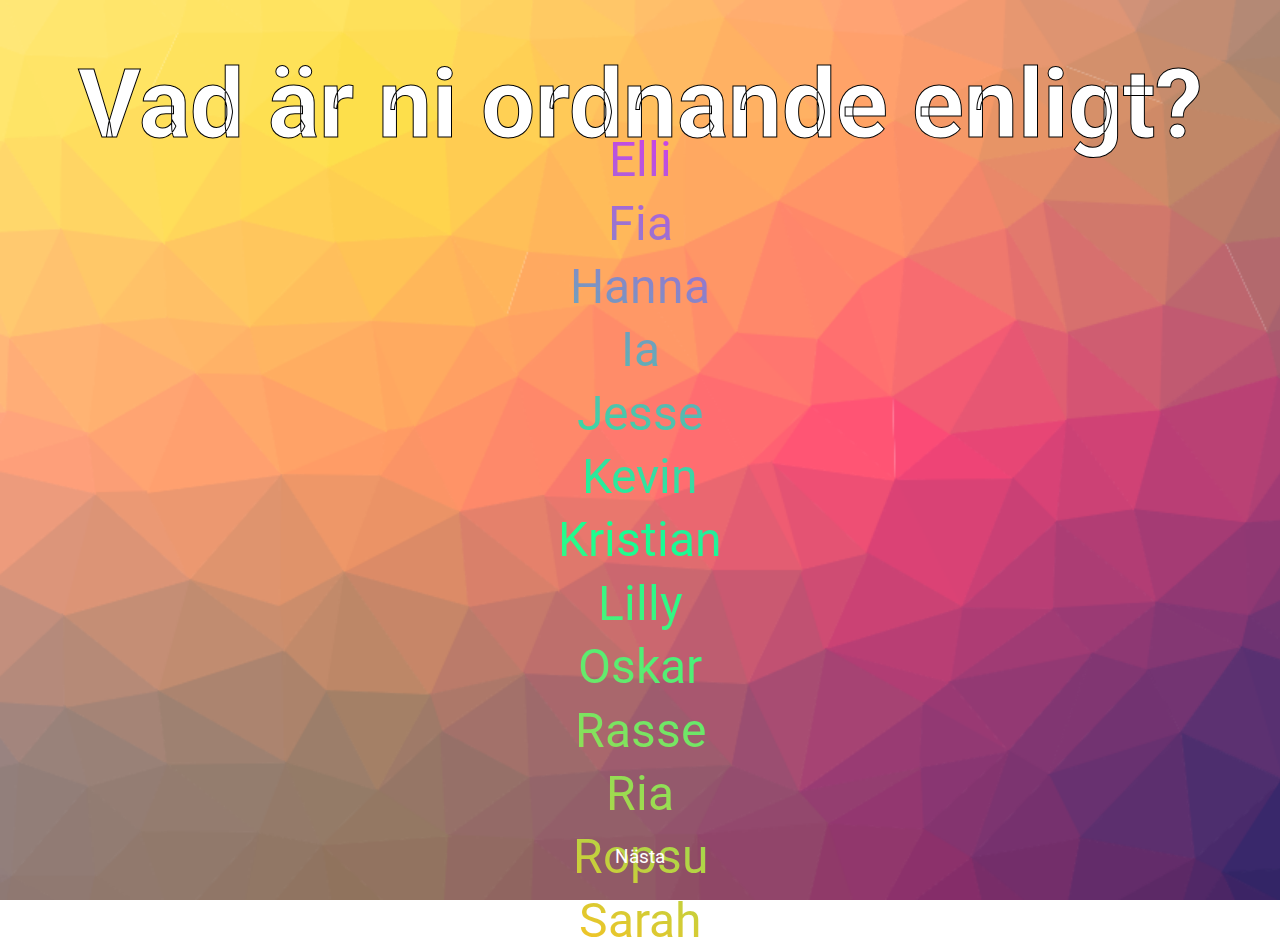
==== game1.html @ d460c4da "Initial commit" ====
<!doctype html>

<html lang="en">
    <head>
    <meta charset="utf-8">
    <meta name="viewport" content="width=device-width, initial-scale=1">
    <title>Erik 30</title>
    <link rel="stylesheet" href="styles.css" />
    <link rel="preconnect" href="https://fonts.googleapis.com">
    <link rel="preconnect" href="https://fonts.gstatic.com" crossorigin>
    <link href="https://fonts.googleapis.com/css2?family=Roboto:wght@100;300;500&display=swap" rel="stylesheet">
    </head>

    <body>
        <div id="container">
            <h1 style="text-align: center;">Vad är ni ordnande enligt?</h1>
            <div id="buttons">
                <div class="text-clip text-items">
                    <div class="text-item">Elli</div>
                    <div class="text-item">Fia</div>
                    <div class="text-item">Hanna</div>
                    <div class="text-item">Ia</div>
                    <div class="text-item">Jesse</div>
                    <div class="text-item">Kevin</div>
                    <div class="text-item">Kristian</div>
                    <div class="text-item">Lilly</div>
                    <div class="text-item">Oskar</div>
                    <div class="text-item">Rasse</div>
                    <div class="text-item">Ria</div>
                    <div class="text-item">Ropsu</div>
                    <div class="text-item">Sarah</div>
                </div>
                <a class="next" href="game2.html">Nästa</a>
            </div>
        </div>
    </body>
</html>
---- styles.css ----
html, body {
    padding: 0;
    margin: 0;
    width: 100%;
    height: 100%;
}

body {
    background: url('cool-background.png');
    background-repeat: no-repeat;
    background-size: cover;
    font-family: 'Roboto', sans-serif;
    color: white;
}

#container {
    height: 100%;
    width: 100%;
    display: flex;
    flex-flow: column;
    align-items: center;
}

h1 {
    font-size: 6rem;
    -webkit-text-stroke-width: 1px;
    -webkit-text-stroke-color: black;
    margin: 3rem 0 -2rem;
}

#buttons {
    flex-grow: 1;
    display: flex;
    flex-flow: column;
    align-items: center;
    justify-content: center;
}

.button {
    display: flex;
    align-items: center;
    justify-content: center;
    background-image: linear-gradient(to right, #314755 0%, #26a0da  51%, #314755  100%);
    margin: 10px;
    padding: 15px 45px;
    text-align: center;
    text-transform: uppercase;
    transition: 0.5s;
    background-size: 200% auto;
    color: white;            
    box-shadow: 0 0 20px rgb(97, 97, 97);
    border-radius: 10px;
    display: block;
 }

 .button:hover {
   background-position: right center; /* change the direction of the change here */
   color: #fff;
   text-decoration: none;
 }

 .text-clip {
    background: linear-gradient(23deg, rgb(252, 193, 33) 0%, rgb(22 255 147) 50%, rgb(211 35 255 / 89%) 100%);
    -webkit-background-clip: text;
    -webkit-text-fill-color: transparent;
 }

 .text-items {
     font-size: 3rem;
    display: flex;
    flex-flow: column;
    align-items: center;
 }

 .text-item {
     margin: 0.2rem 0;
 }

 .two-col {
     display: flex;
     flex-flow: row;
 }

 .two-col > div {
     width: 400px;
     display: flex;
     flex-flow: column;
     align-items: center;
 }

 .next {
     position: absolute;
     bottom: 2rem;
     text-decoration: none;
     color: white;
     font-size: 1.2rem;
 }
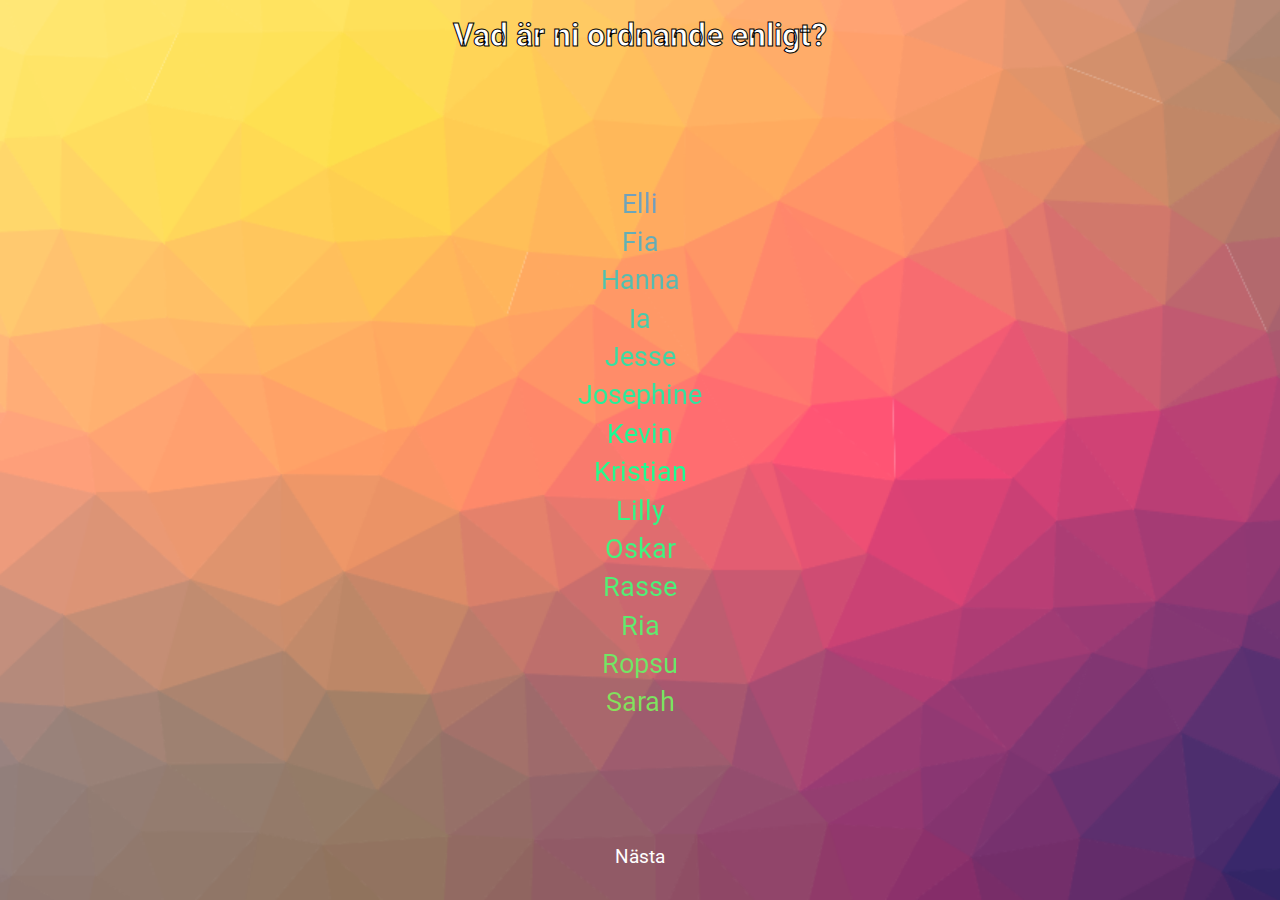
==== commit 0a542862: "Mobile compatible" ====
--- a/game1.html
+++ b/game1.html
@@ -21,6 +21,7 @@
                     <div class="text-item">Hanna</div>
                     <div class="text-item">Ia</div>
                     <div class="text-item">Jesse</div>
+                    <div class="text-item">Josephine</div> <!-- aug 2019-->
                     <div class="text-item">Kevin</div>
                     <div class="text-item">Kristian</div>
                     <div class="text-item">Lilly</div>
--- a/styles.css
+++ b/styles.css
@@ -22,10 +22,10 @@
 }
 
 h1 {
-    font-size: 6rem;
+    font-size: 2rem;
     -webkit-text-stroke-width: 1px;
     -webkit-text-stroke-color: black;
-    margin: 3rem 0 -2rem;
+    margin: 1rem 0.3rem -3rem;
 }
 
 #buttons {
@@ -34,6 +34,7 @@
     flex-flow: column;
     align-items: center;
     justify-content: center;
+    width: 100%;
 }
 
 .button {
@@ -66,10 +67,11 @@
  }
 
  .text-items {
-     font-size: 3rem;
+     font-size: 1.7rem;
     display: flex;
     flex-flow: column;
     align-items: center;
+    width: 100%;
  }
 
  .text-item {
@@ -82,7 +84,7 @@
  }
 
  .two-col > div {
-     width: 400px;
+     width: 50%;
      display: flex;
      flex-flow: column;
      align-items: center;
